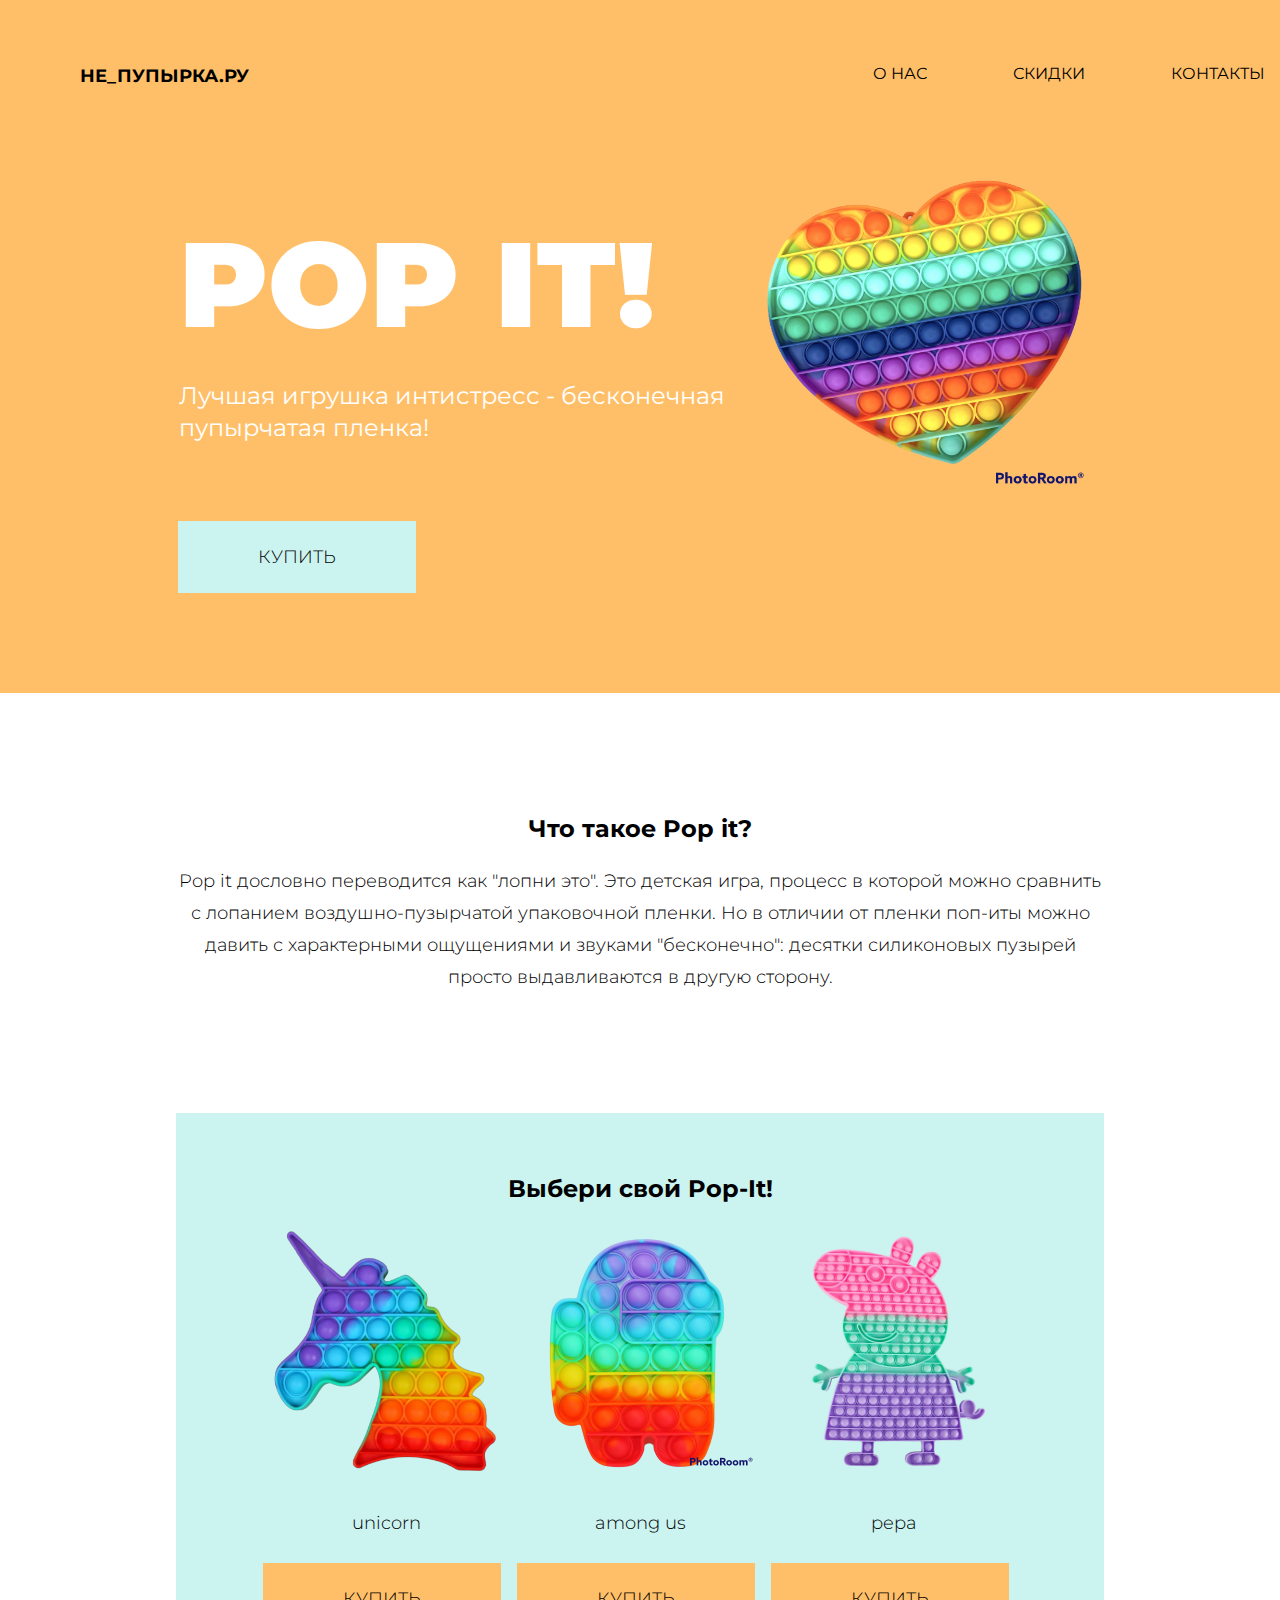
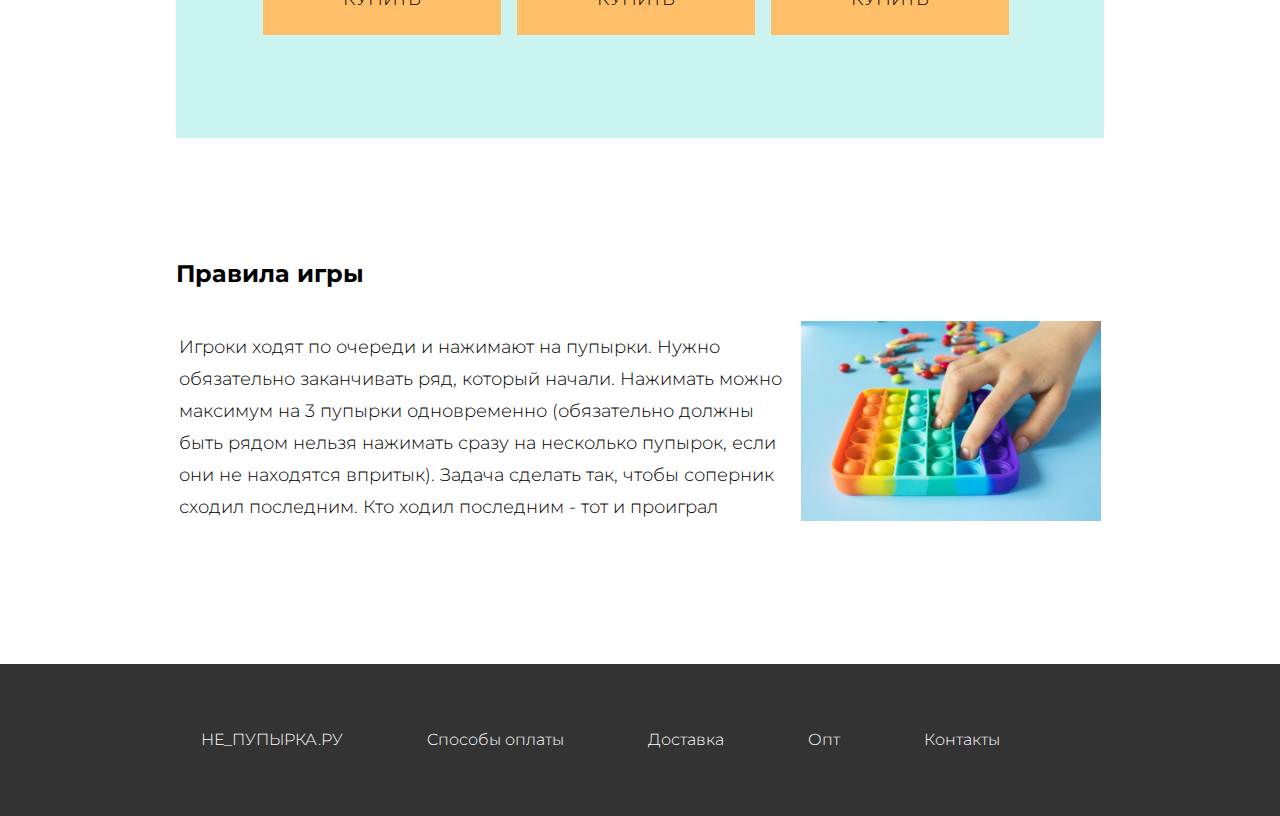
==== index.html @ 5f091a52 "Add files via upload" ====
<!DOCTYPE html>
<html lang="en">

<head>
    <meta charset="UTF-8" />
    <meta http-equiv="X-UA-Compatible" content="IE=edge" />
    <meta name="viewport" content="width=device-width, initial-scale=1.0" />
    <title>Не_пупырка.ру</title>
    <link rel="stylesheet" href="style.css" <link rel="preconnect" href="https://fonts.googleapis.com" />
    <link rel="preconnect" href="https://fonts.googleapis.com" />
    <link rel="preconnect" href="https://fonts.gstatic.com" crossorigin />
    <link href="https://fonts.googleapis.com/css2?family=Montserrat:wght@900&display=swap" rel="stylesheet" />
    <link rel="preconnect" href="https://fonts.gstatic.com" crossorigin />
    <link href="https://fonts.googleapis.com/css2?family=Montserrat:wght@300&display=swap" rel="stylesheet" />
</head>

<body>
    <div class="bc-orange">
        <header class="page-header">
            <div class="logo"> <b>НЕ_ПУПЫРКА.РУ</b></div>
            <ul class="navigate">
                <li><a href="#">О НАС</a></li>
                <li><a href="#">СКИДКИ</a></li>
                <li><a href="#">КОНТАКТЫ</a></li>
            </ul>
        </header>

        <div class="container">
            <table>
                <td>
                    <div class="color">
                        <h1><b>POP IT!</b></h1>
                        <h4>
                            Лучшая игрушка интистресс - бесконечная пупырчатая пленка!
                        </h4>
                    </div>
                </td>
                <td>
                    <img src="img/pop-it heart.png" width="350" />
                </td>
            </table>
            <div class="button">
                <p>КУПИТЬ</p>
            </div>
        </div>
    </div>

    <div class="container">
        <h2>Что такое Pop it?</h2>
        <p>
            Pop it дословно переводится как "лопни это". Это детская игра, процесс в
            которой можно сравнить с лопанием воздушно-пузырчатой упаковочной
            пленки. Но в отличии от пленки поп-иты можно давить с характерными
            ощущениями и звуками "бесконечно": десятки силиконовых пузырей просто
            выдавливаются в другую сторону.
        </p>
    </div>

    <div class="container">
        <div class="cards">
            <h2>Выбери свой Pop-It!</h2>
            <table>
                <td>
                    <img src="img/pop it unicorn.png" width="250" />
                    <p>unicorn</p>
                    <div class="button1">
                        <p>КУПИТЬ</p>
                    </div>
                </td>
                <td>
                    <img src="img/pop-it among-us.png" width="250" />
                    <p>among us</p>
                    <div class="button1">
                        <p>КУПИТЬ</p>
                    </div>
                </td>
                <td>
                    <img src="img/pop-it pepa.png" width="250" />
                    <p>pepa</p>
                    <div class="button1">
                        <p>КУПИТЬ</p>
                    </div>
                </td>
            </table>
        </div>
    </div>
    <div class="container">
        <h2 class="rules">Правила игры</h2>
        <table>
            <td>
                <p class="rules">
                    Игроки ходят по очереди и нажимают на пупырки. Нужно обязательно
                    заканчивать ряд, который начали. Нажимать можно максимум на 3
                    пупырки одновременно (обязательно должны быть рядом нельзя нажимать
                    сразу на несколько пупырок, если они не находятся впритык). Задача
                    сделать так, чтобы соперник сходил последним. Кто ходил последним -
                    тот и проиграл
                </p>
            </td>
            <td><img src="img/pop-it rules game.jpg" height="200" </td>
        </table>
    </div>
    <footer class="page-footer">
        <b>НЕ_ПУПЫРКА.РУ</b>
        <b>Cпособы оплаты</b>
        <b>Доставка</b>
        <b>Опт</b>
        <b>Контакты</b>
    </footer>
</body>

</html>
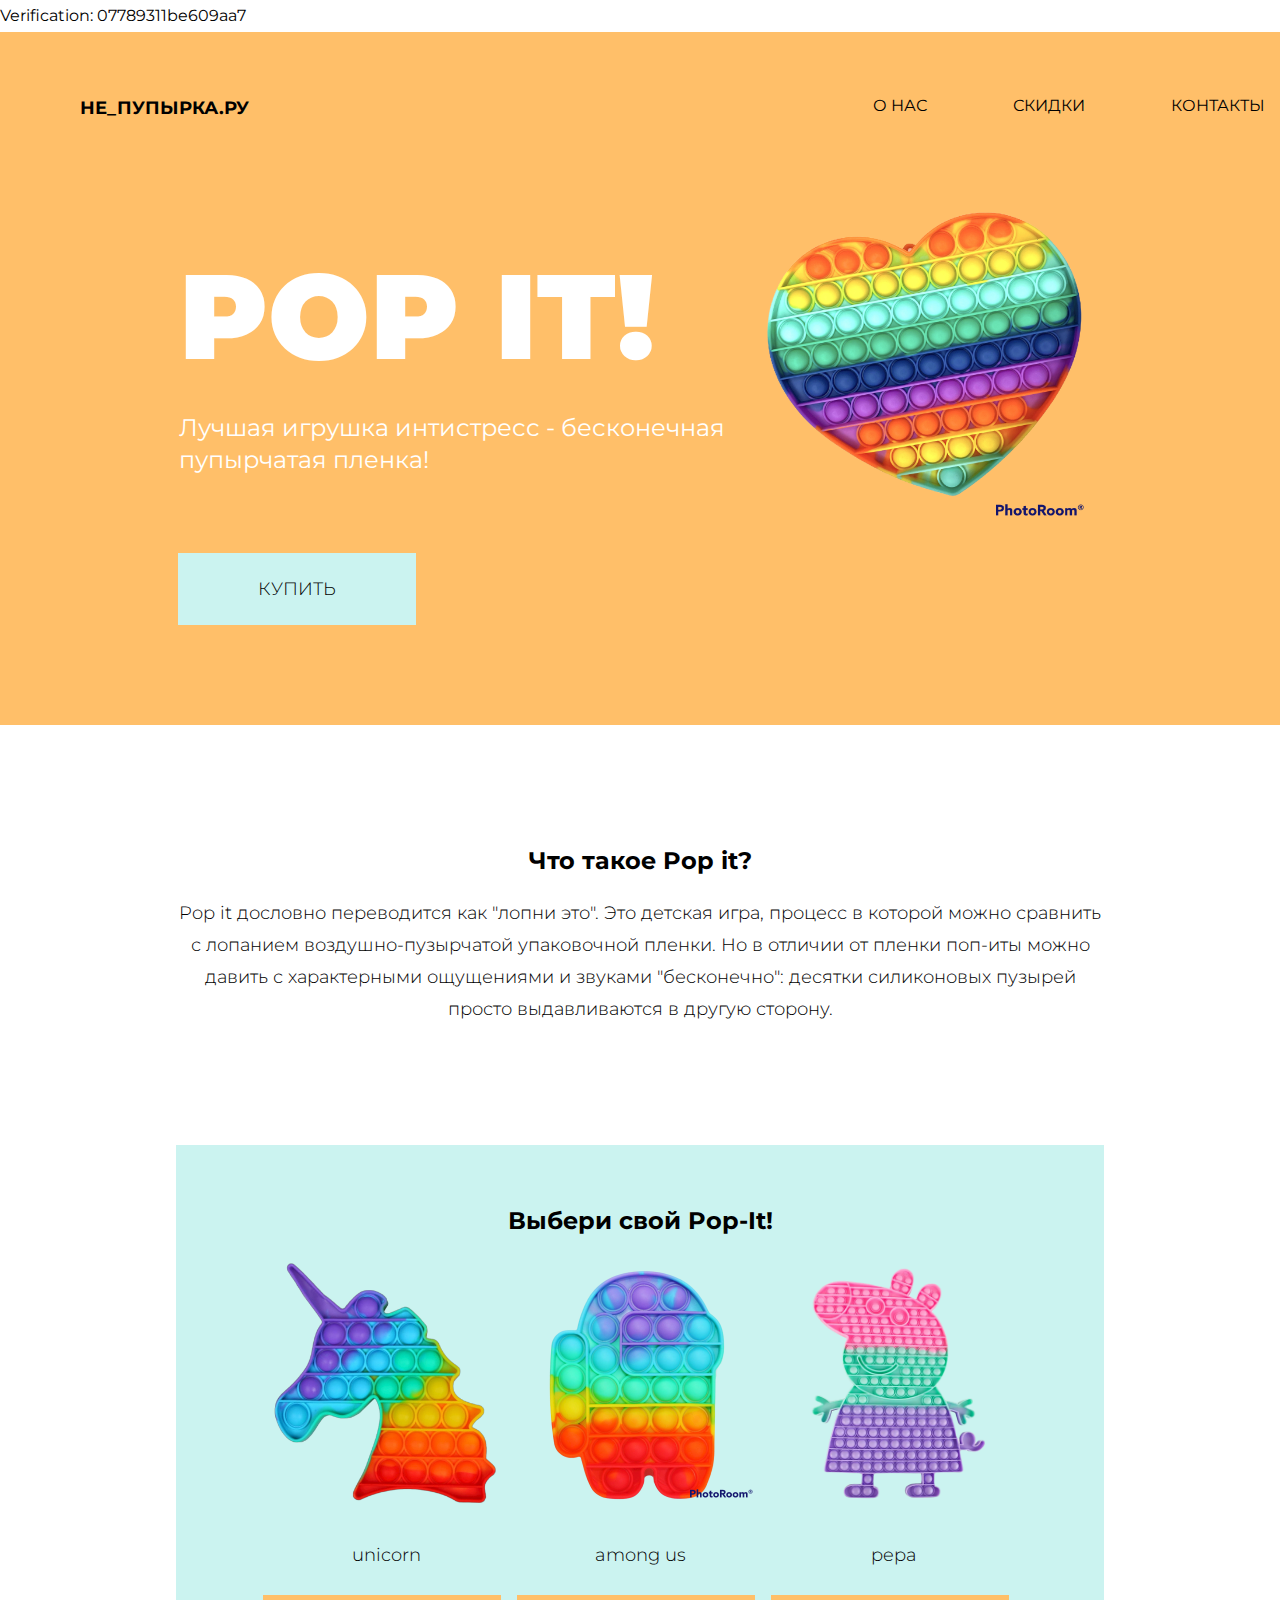
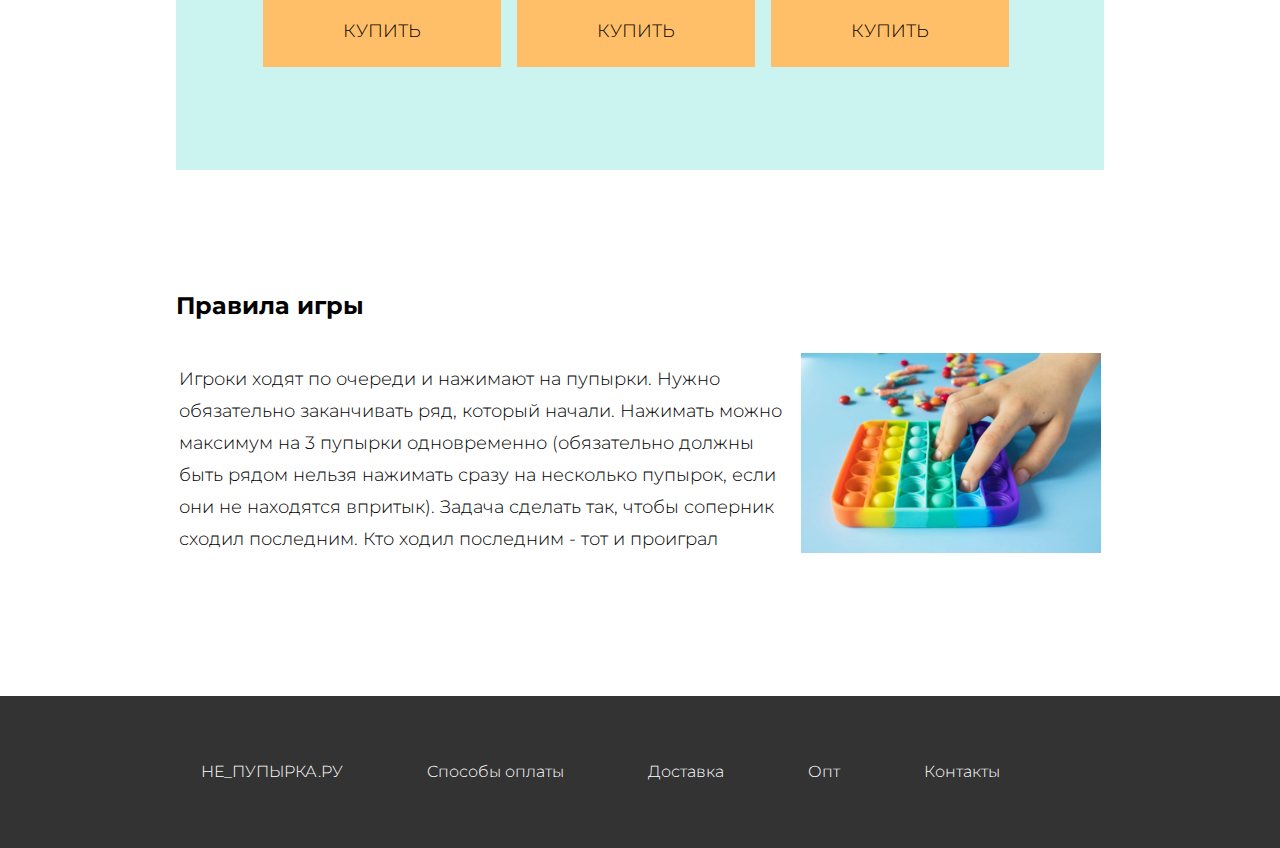
==== commit 8223553f: "Update index.html" ====
--- a/index.html
+++ b/index.html
@@ -6,6 +6,8 @@
     <meta http-equiv="X-UA-Compatible" content="IE=edge" />
     <meta name="viewport" content="width=device-width, initial-scale=1.0" />
     <title>Не_пупырка.ру</title>
+    <meta http-equiv="Content-Type" content="text/html; charset=UTF-8">
+    <body>Verification: 07789311be609aa7</body>
     <link rel="stylesheet" href="style.css" <link rel="preconnect" href="https://fonts.googleapis.com" />
     <link rel="preconnect" href="https://fonts.googleapis.com" />
     <link rel="preconnect" href="https://fonts.gstatic.com" crossorigin />
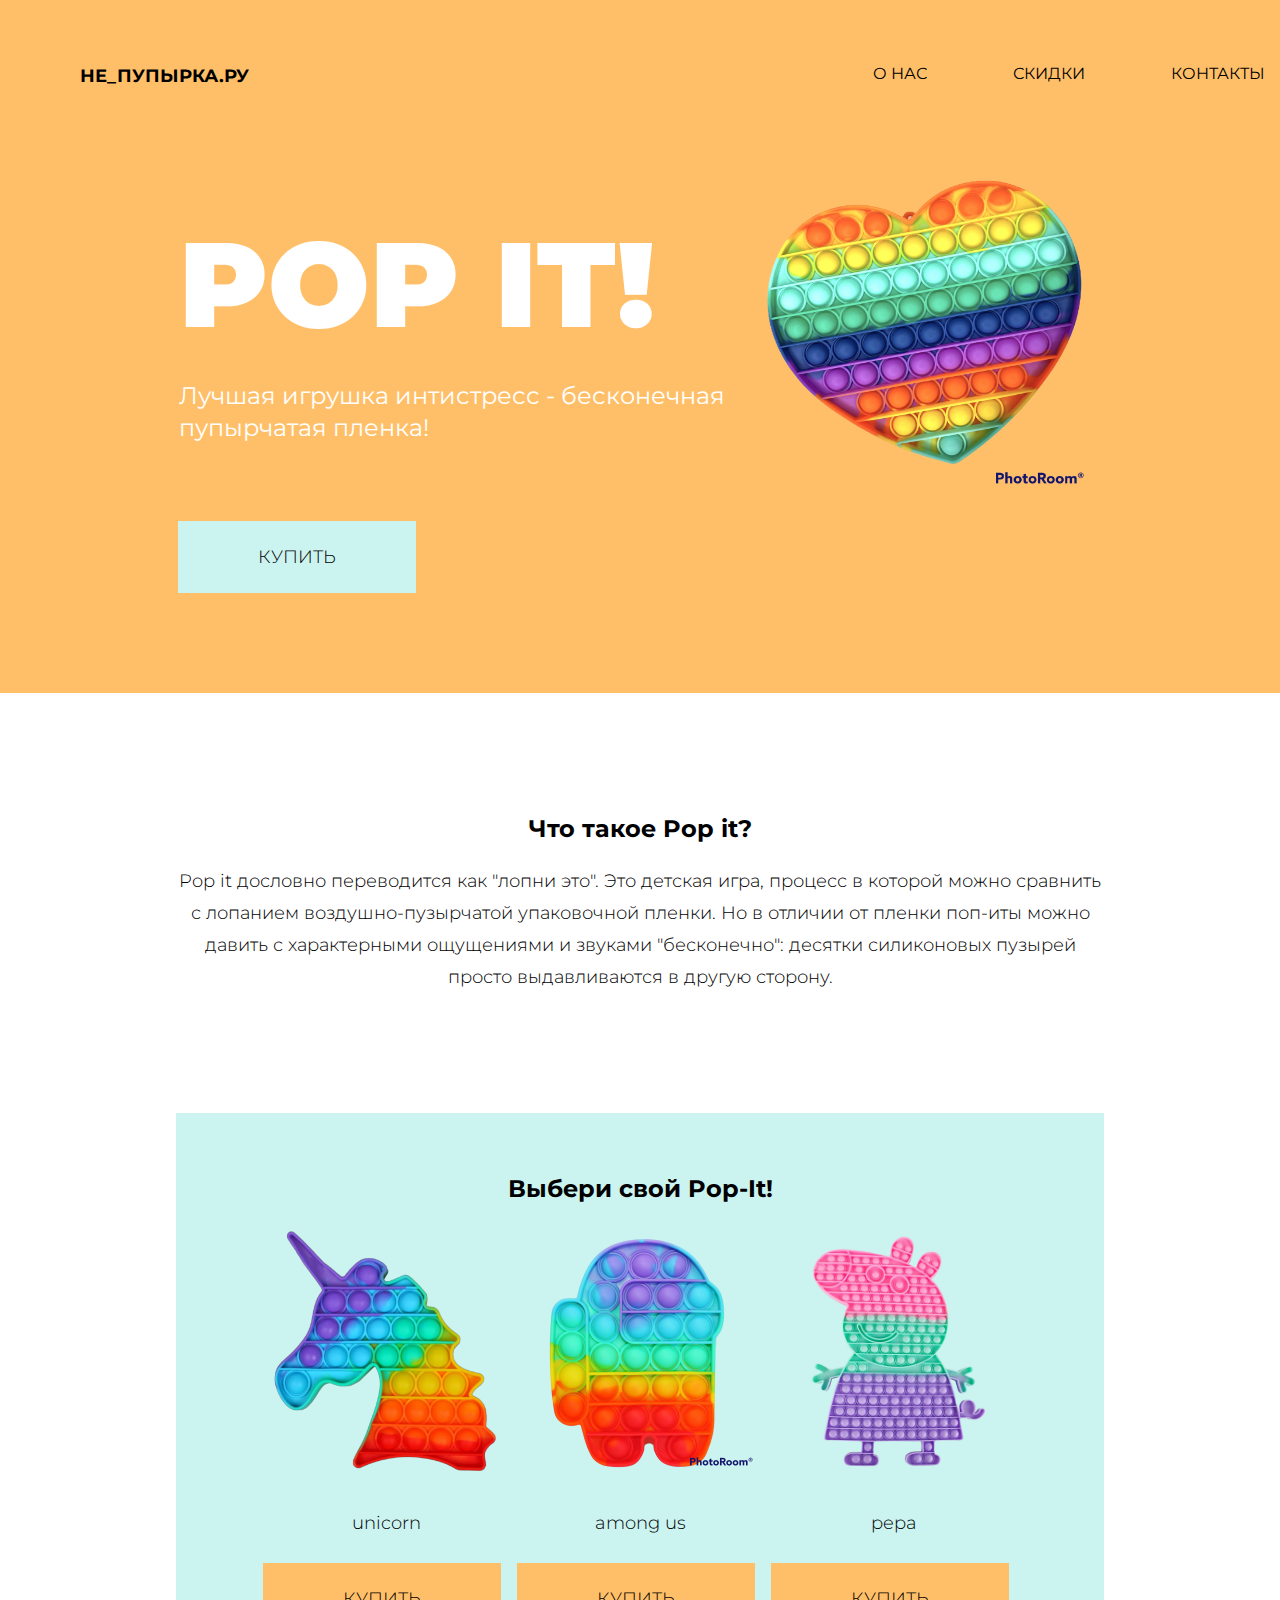
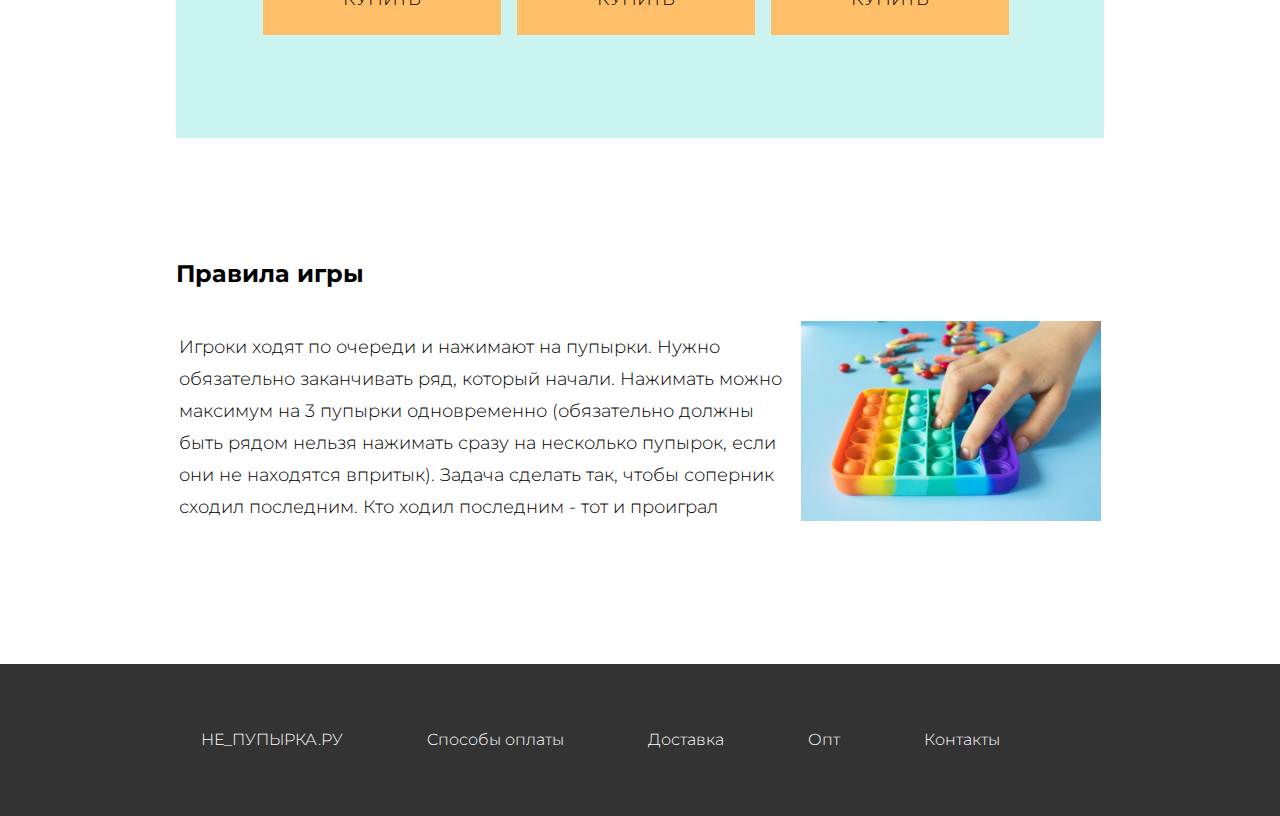
==== commit d03934a0: "add counter" ====
--- a/index.html
+++ b/index.html
@@ -6,14 +6,28 @@
     <meta http-equiv="X-UA-Compatible" content="IE=edge" />
     <meta name="viewport" content="width=device-width, initial-scale=1.0" />
     <title>Не_пупырка.ру</title>
-    <meta http-equiv="Content-Type" content="text/html; charset=UTF-8">
-    <body>Verification: 07789311be609aa7</body>
     <link rel="stylesheet" href="style.css" <link rel="preconnect" href="https://fonts.googleapis.com" />
     <link rel="preconnect" href="https://fonts.googleapis.com" />
     <link rel="preconnect" href="https://fonts.gstatic.com" crossorigin />
     <link href="https://fonts.googleapis.com/css2?family=Montserrat:wght@900&display=swap" rel="stylesheet" />
     <link rel="preconnect" href="https://fonts.gstatic.com" crossorigin />
     <link href="https://fonts.googleapis.com/css2?family=Montserrat:wght@300&display=swap" rel="stylesheet" />
+    <!-- Yandex.Metrika counter -->
+<script type="text/javascript" >
+   (function(m,e,t,r,i,k,a){m[i]=m[i]||function(){(m[i].a=m[i].a||[]).push(arguments)};
+   m[i].l=1*new Date();
+   for (var j = 0; j < document.scripts.length; j++) {if (document.scripts[j].src === r) { return; }}
+   k=e.createElement(t),a=e.getElementsByTagName(t)[0],k.async=1,k.src=r,a.parentNode.insertBefore(k,a)})
+   (window, document, "script", "https://mc.yandex.ru/metrika/tag.js", "ym");
+
+   ym(97517926, "init", {
+        clickmap:true,
+        trackLinks:true,
+        accurateTrackBounce:true
+   });
+</script>
+<noscript><div><img src="https://mc.yandex.ru/watch/97517926" style="position:absolute; left:-9999px;" alt="" /></div></noscript>
+<!-- /Yandex.Metrika counter -->
 </head>
 
 <body>
